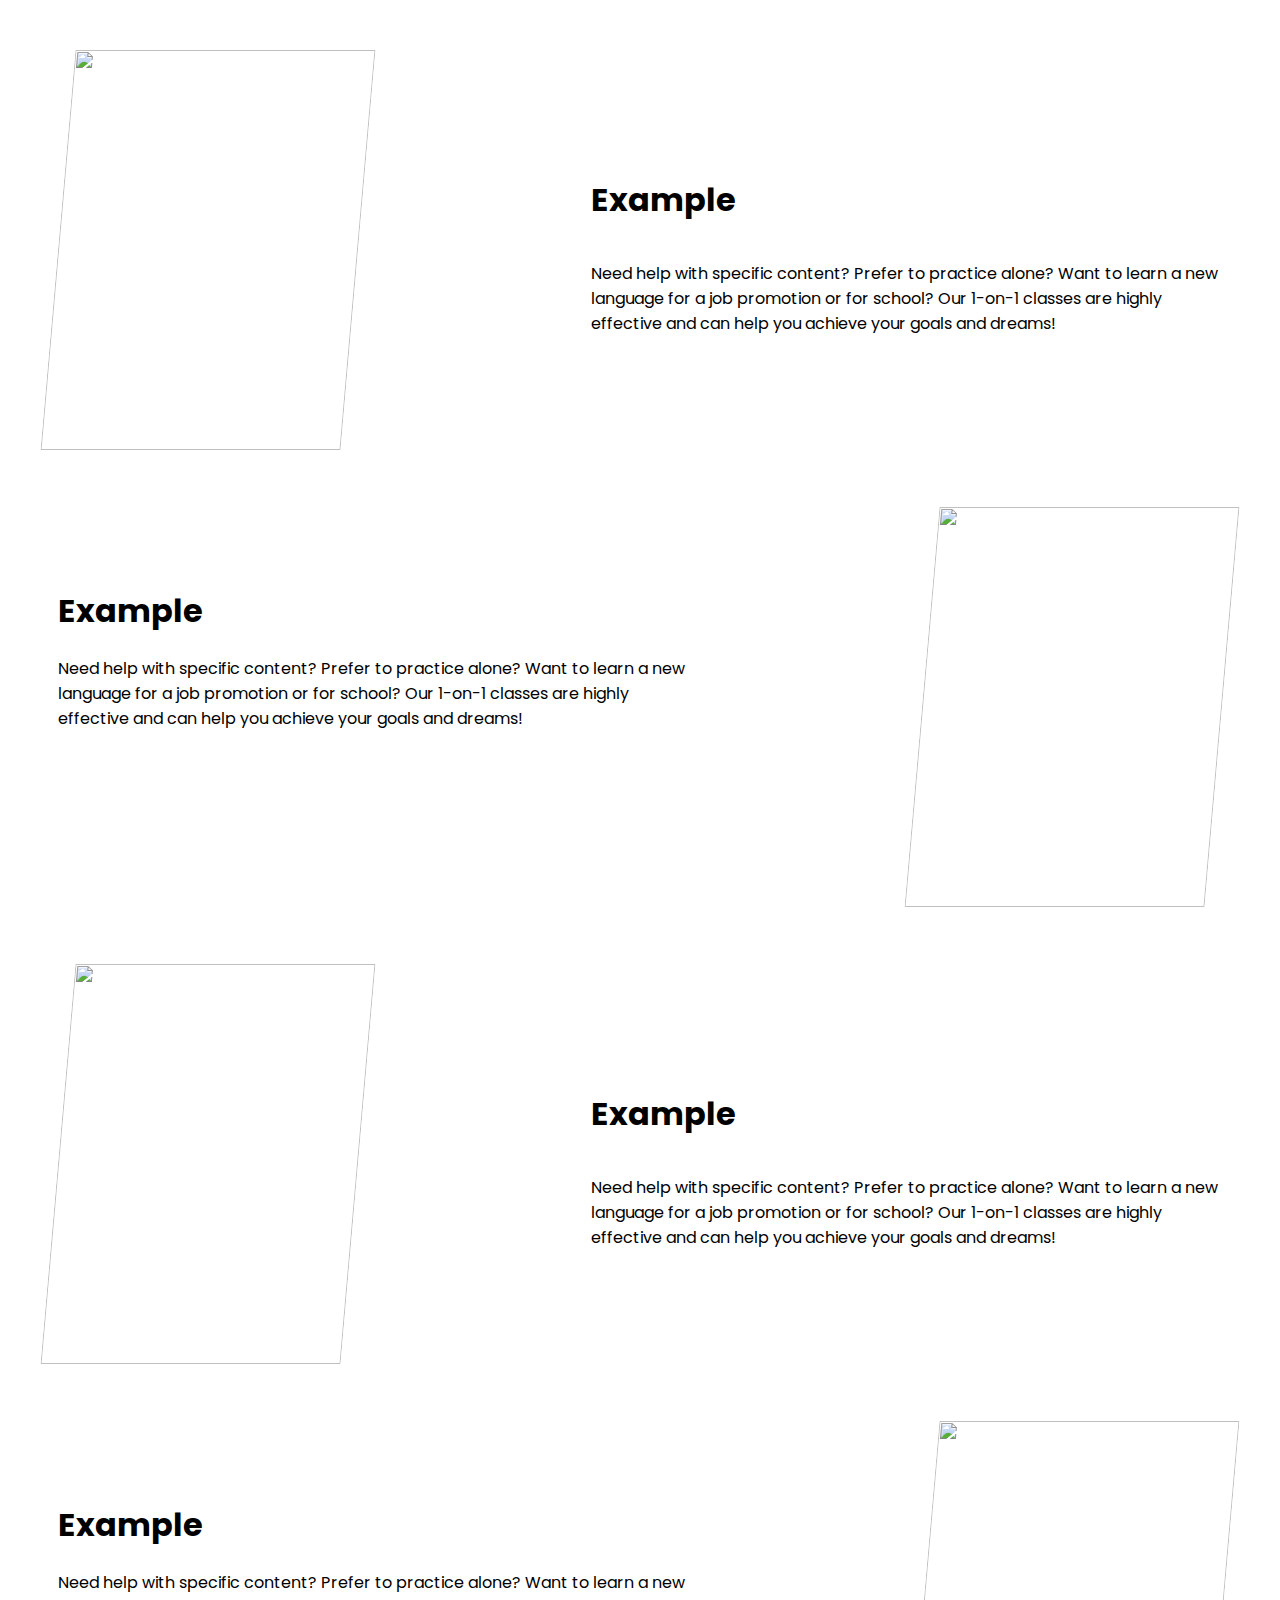
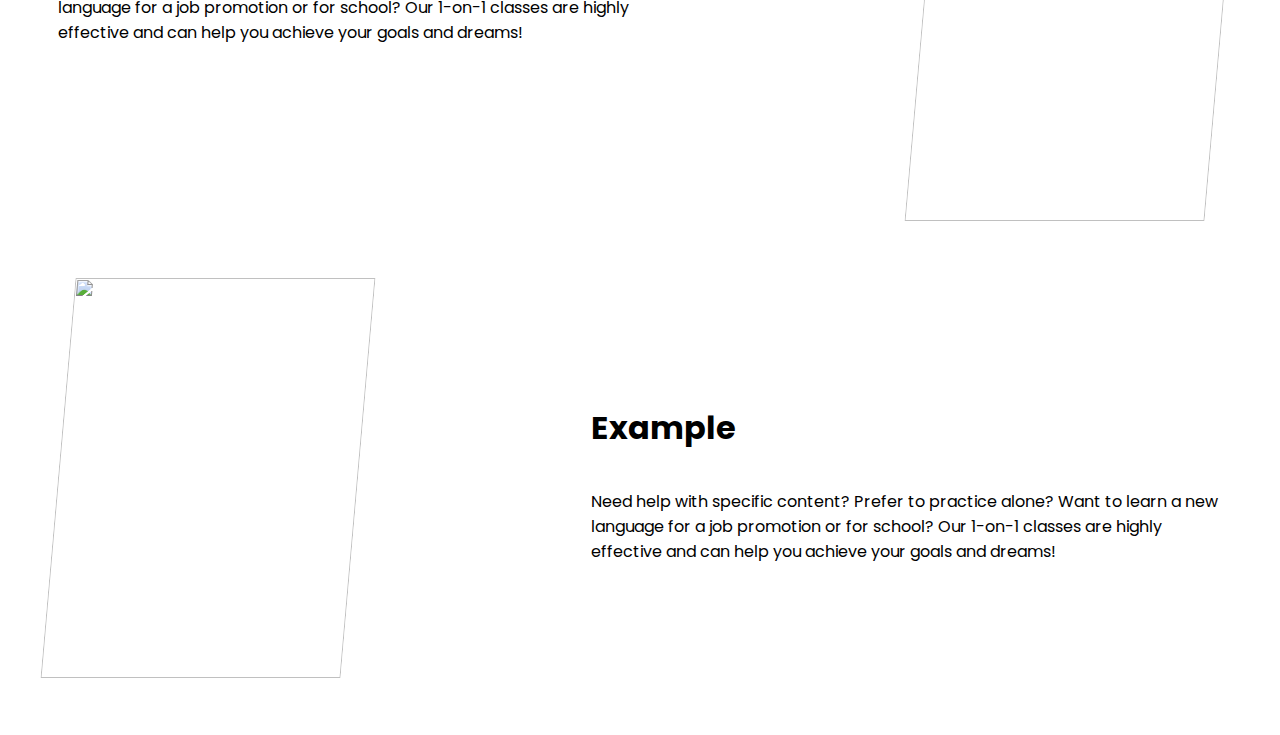
==== skewCards/index.html @ 944b8008 "Add cards and update font" ====
<!DOCTYPE html>
<html lang="en">

<head>
  <meta charset="UTF-8">
  <meta name="viewport" content="width=device-width, initial-scale=1.0">
  <link rel="stylesheet" href="./index.css">
  <link rel="preconnect" href="https://fonts.googleapis.com">
<link rel="preconnect" href="https://fonts.gstatic.com" crossorigin>
<link href="https://fonts.googleapis.com/css2?family=Poppins:wght@200&display=swap" rel="stylesheet">
  <title>Document</title>
</head>

<body>

  <div class="skewCards">
    <div class="content-wrapper">
      <div class="content-skew">
        <div class="content-image image1">
          <img src="https://picsum.photos/2500/1960?random=12" alt="">
        </div>
      </div>
      <div class="skew-text">
        <h1 class="skew-title">Example</h1>
        <p class="skew-description">Need help with specific content? Prefer to practice alone? Want to learn a new
          language for a job promotion or for school? Our 1-on-1 classes are highly effective and can help you achieve
          your goals and dreams!</p>
      </div>
    </div>
    <div class="content-wrapper">
      <div class="skew-text-left">
        <h1 class="skew-title">Example</h1>
        <p class="skew-description">Need help with specific content? Prefer to practice alone? Want to learn a new
          language for a job promotion or for school? Our 1-on-1 classes are highly effective and can help you achieve
          your goals and dreams!</p>
      </div>
      <div class="content-image image1">
        <img src="https://picsum.photos/2500/1960?random=12" alt="">
      </div>
    </div>
    <div class="content-wrapper">
      <div class="content-skew">
        <div class="content-image image1">
          <img src="https://picsum.photos/2500/1960?random=12" alt="">
        </div>
      </div>
      <div class="skew-text">
        <h1 class="skew-title">Example</h1>
        <p class="skew-description">Need help with specific content? Prefer to practice alone? Want to learn a new
          language for a job promotion or for school? Our 1-on-1 classes are highly effective and can help you achieve
          your goals and dreams!</p>
      </div>
    </div>
    <div class="content-wrapper">
      <div class="skew-text-left">
        <h1 class="skew-title">Example</h1>
        <p class="skew-description">Need help with specific content? Prefer to practice alone? Want to learn a new
          language for a job promotion or for school? Our 1-on-1 classes are highly effective and can help you achieve
          your goals and dreams!</p>
      </div>
      <div class="content-skew">
        <div class="content-image image1">
          <img src="https://picsum.photos/2500/1960?random=12" alt="">
        </div>
      </div>
    </div>
    <div class="content-wrapper">
      <div class="content-skew">
        <div class="content-image image1">
          <img src="https://picsum.photos/2500/1960?random=12" alt="">
        </div>
      </div>
      <div class="skew-text">
        <h1 class="skew-title">Example</h1>
        <p class="skew-description">Need help with specific content? Prefer to practice alone? Want to learn a new
          language for a job promotion or for school? Our 1-on-1 classes are highly effective and can help you achieve
          your goals and dreams!</p>
      </div>
    </div>

  </div>

</body>

</html>
---- skewCards/index.css ----
body{
  font-family: 'Poppins', sans-serif;
}


.content-wrapper{
  margin:50px;
  display: flex;
  justify-content: space-around;
  height: 50%;

}

.content-image img{
  position:relative;
  /* border:2px solid black; */
  height: 400px;
  width: 300px;
  transform: skew(-20deg);
  z-index: 1;
  /* background-image: url("https://picsum.photos/2500/1960?random=12");
  background-repeat: no-repeat;
  background-size: cover;
  background-position:center;
  background-blend-mode: multiply;
  top: 0px;
      right: 0px;
      bottom: 0px;
      left: 0px; */
}

.image1 img{
  transform: skew(-5deg);
  object-fit: cover;
}

.skew-text{
  display: flex;
  justify-content: center;
  flex-direction: column;
  margin-left: 20%;
}

.skew-text-left{
margin-top:5%;
margin-right: 20%
;}
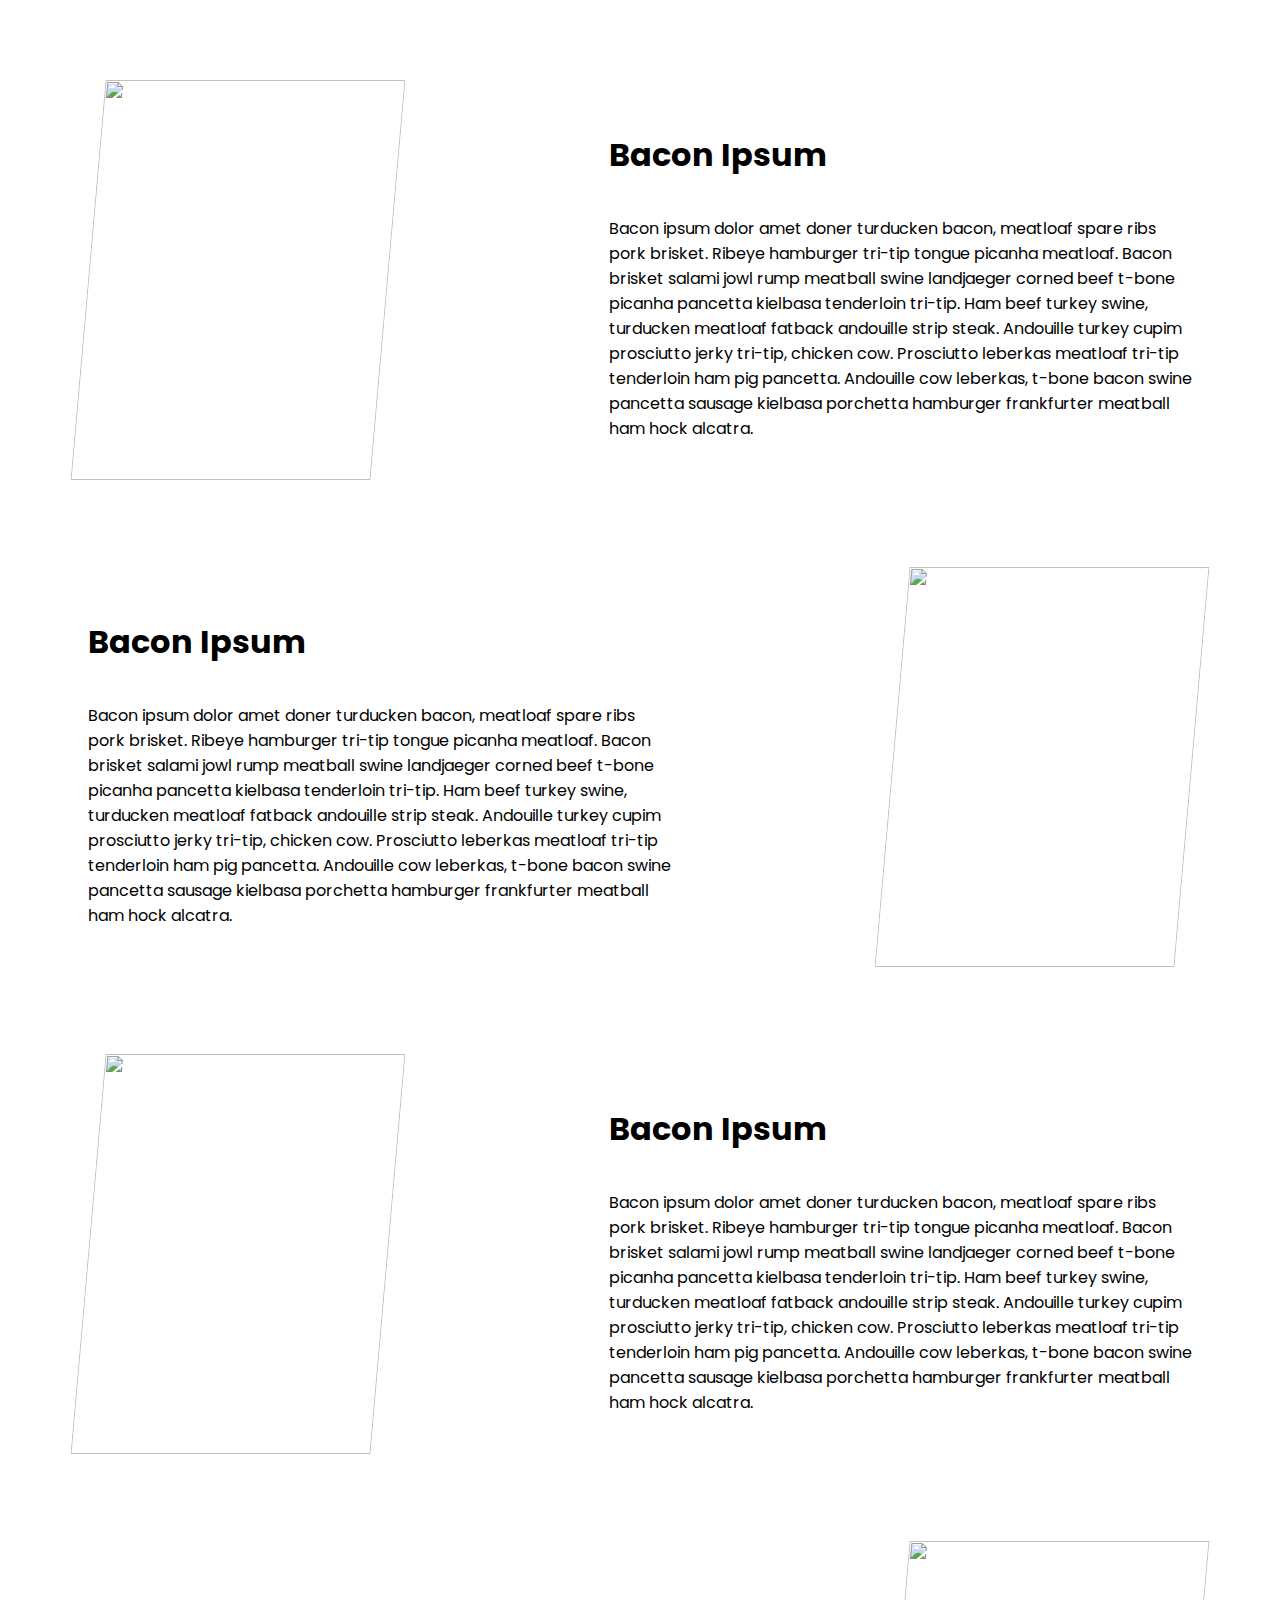
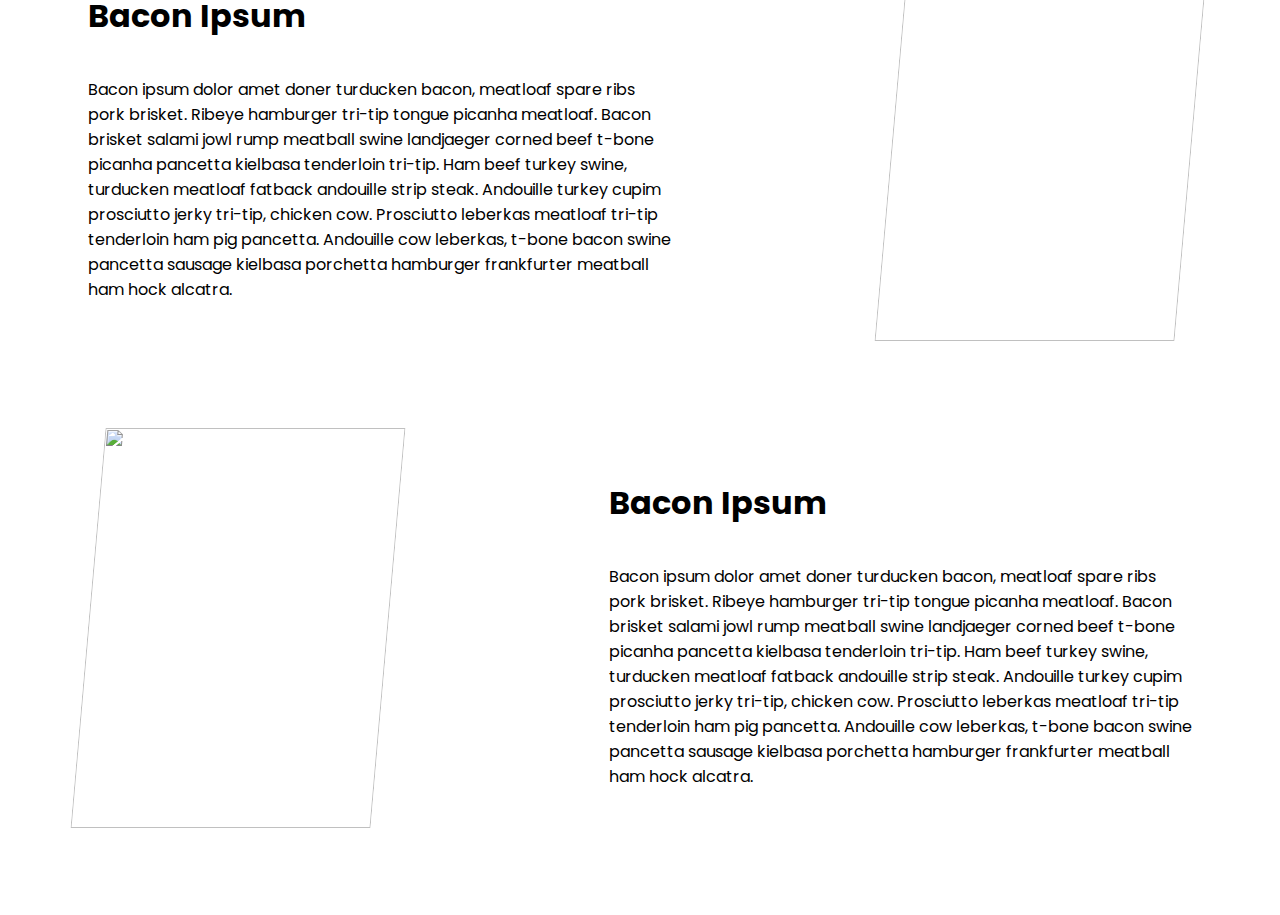
==== commit 29a56578: "Include more text and fix top margins on skew-text-left elements" ====
--- a/skewCards/index.html
+++ b/skewCards/index.html
@@ -21,18 +21,14 @@
         </div>
       </div>
       <div class="skew-text">
-        <h1 class="skew-title">Example</h1>
-        <p class="skew-description">Need help with specific content? Prefer to practice alone? Want to learn a new
-          language for a job promotion or for school? Our 1-on-1 classes are highly effective and can help you achieve
-          your goals and dreams!</p>
+        <h1 class="skew-title">Bacon Ipsum</h1>
+        <p class="skew-description">Bacon ipsum dolor amet doner turducken bacon, meatloaf spare ribs pork brisket. Ribeye hamburger tri-tip tongue picanha meatloaf. Bacon brisket salami jowl rump meatball swine landjaeger corned beef t-bone picanha pancetta kielbasa tenderloin tri-tip. Ham beef turkey swine, turducken meatloaf fatback andouille strip steak. Andouille turkey cupim prosciutto jerky tri-tip, chicken cow. Prosciutto leberkas meatloaf tri-tip tenderloin ham pig pancetta. Andouille cow leberkas, t-bone bacon swine pancetta sausage kielbasa porchetta hamburger frankfurter meatball ham hock alcatra.</p>
       </div>
     </div>
     <div class="content-wrapper">
       <div class="skew-text-left">
-        <h1 class="skew-title">Example</h1>
-        <p class="skew-description">Need help with specific content? Prefer to practice alone? Want to learn a new
-          language for a job promotion or for school? Our 1-on-1 classes are highly effective and can help you achieve
-          your goals and dreams!</p>
+        <h1 class="skew-title">Bacon Ipsum</h1>
+        <p class="skew-description">Bacon ipsum dolor amet doner turducken bacon, meatloaf spare ribs pork brisket. Ribeye hamburger tri-tip tongue picanha meatloaf. Bacon brisket salami jowl rump meatball swine landjaeger corned beef t-bone picanha pancetta kielbasa tenderloin tri-tip. Ham beef turkey swine, turducken meatloaf fatback andouille strip steak. Andouille turkey cupim prosciutto jerky tri-tip, chicken cow. Prosciutto leberkas meatloaf tri-tip tenderloin ham pig pancetta. Andouille cow leberkas, t-bone bacon swine pancetta sausage kielbasa porchetta hamburger frankfurter meatball ham hock alcatra.</p>
       </div>
       <div class="content-image image1">
         <img src="https://picsum.photos/2500/1960?random=12" alt="">
@@ -45,18 +41,14 @@
         </div>
       </div>
       <div class="skew-text">
-        <h1 class="skew-title">Example</h1>
-        <p class="skew-description">Need help with specific content? Prefer to practice alone? Want to learn a new
-          language for a job promotion or for school? Our 1-on-1 classes are highly effective and can help you achieve
-          your goals and dreams!</p>
+        <h1 class="skew-title">Bacon Ipsum</h1>
+        <p class="skew-description">Bacon ipsum dolor amet doner turducken bacon, meatloaf spare ribs pork brisket. Ribeye hamburger tri-tip tongue picanha meatloaf. Bacon brisket salami jowl rump meatball swine landjaeger corned beef t-bone picanha pancetta kielbasa tenderloin tri-tip. Ham beef turkey swine, turducken meatloaf fatback andouille strip steak. Andouille turkey cupim prosciutto jerky tri-tip, chicken cow. Prosciutto leberkas meatloaf tri-tip tenderloin ham pig pancetta. Andouille cow leberkas, t-bone bacon swine pancetta sausage kielbasa porchetta hamburger frankfurter meatball ham hock alcatra.</p>
       </div>
     </div>
     <div class="content-wrapper">
       <div class="skew-text-left">
-        <h1 class="skew-title">Example</h1>
-        <p class="skew-description">Need help with specific content? Prefer to practice alone? Want to learn a new
-          language for a job promotion or for school? Our 1-on-1 classes are highly effective and can help you achieve
-          your goals and dreams!</p>
+        <h1 class="skew-title">Bacon Ipsum</h1>
+        <p class="skew-description">Bacon ipsum dolor amet doner turducken bacon, meatloaf spare ribs pork brisket. Ribeye hamburger tri-tip tongue picanha meatloaf. Bacon brisket salami jowl rump meatball swine landjaeger corned beef t-bone picanha pancetta kielbasa tenderloin tri-tip. Ham beef turkey swine, turducken meatloaf fatback andouille strip steak. Andouille turkey cupim prosciutto jerky tri-tip, chicken cow. Prosciutto leberkas meatloaf tri-tip tenderloin ham pig pancetta. Andouille cow leberkas, t-bone bacon swine pancetta sausage kielbasa porchetta hamburger frankfurter meatball ham hock alcatra.</p>
       </div>
       <div class="content-skew">
         <div class="content-image image1">
@@ -71,10 +63,8 @@
         </div>
       </div>
       <div class="skew-text">
-        <h1 class="skew-title">Example</h1>
-        <p class="skew-description">Need help with specific content? Prefer to practice alone? Want to learn a new
-          language for a job promotion or for school? Our 1-on-1 classes are highly effective and can help you achieve
-          your goals and dreams!</p>
+        <h1 class="skew-title">Bacon Ipsum</h1>
+        <p class="skew-description">Bacon ipsum dolor amet doner turducken bacon, meatloaf spare ribs pork brisket. Ribeye hamburger tri-tip tongue picanha meatloaf. Bacon brisket salami jowl rump meatball swine landjaeger corned beef t-bone picanha pancetta kielbasa tenderloin tri-tip. Ham beef turkey swine, turducken meatloaf fatback andouille strip steak. Andouille turkey cupim prosciutto jerky tri-tip, chicken cow. Prosciutto leberkas meatloaf tri-tip tenderloin ham pig pancetta. Andouille cow leberkas, t-bone bacon swine pancetta sausage kielbasa porchetta hamburger frankfurter meatball ham hock alcatra.</p>
       </div>
     </div>
 
--- a/skewCards/index.css
+++ b/skewCards/index.css
@@ -4,7 +4,7 @@
 
 
 .content-wrapper{
-  margin:50px;
+  margin:80px;
   display: flex;
   justify-content: space-around;
   height: 50%;
@@ -42,7 +42,10 @@
 }
 
 .skew-text-left{
-margin-top:5%;
+  display: flex;
+  justify-content: center;
+  flex-direction: column;
+/* margin-top:5%; */
 margin-right: 20%
 ;}
 
